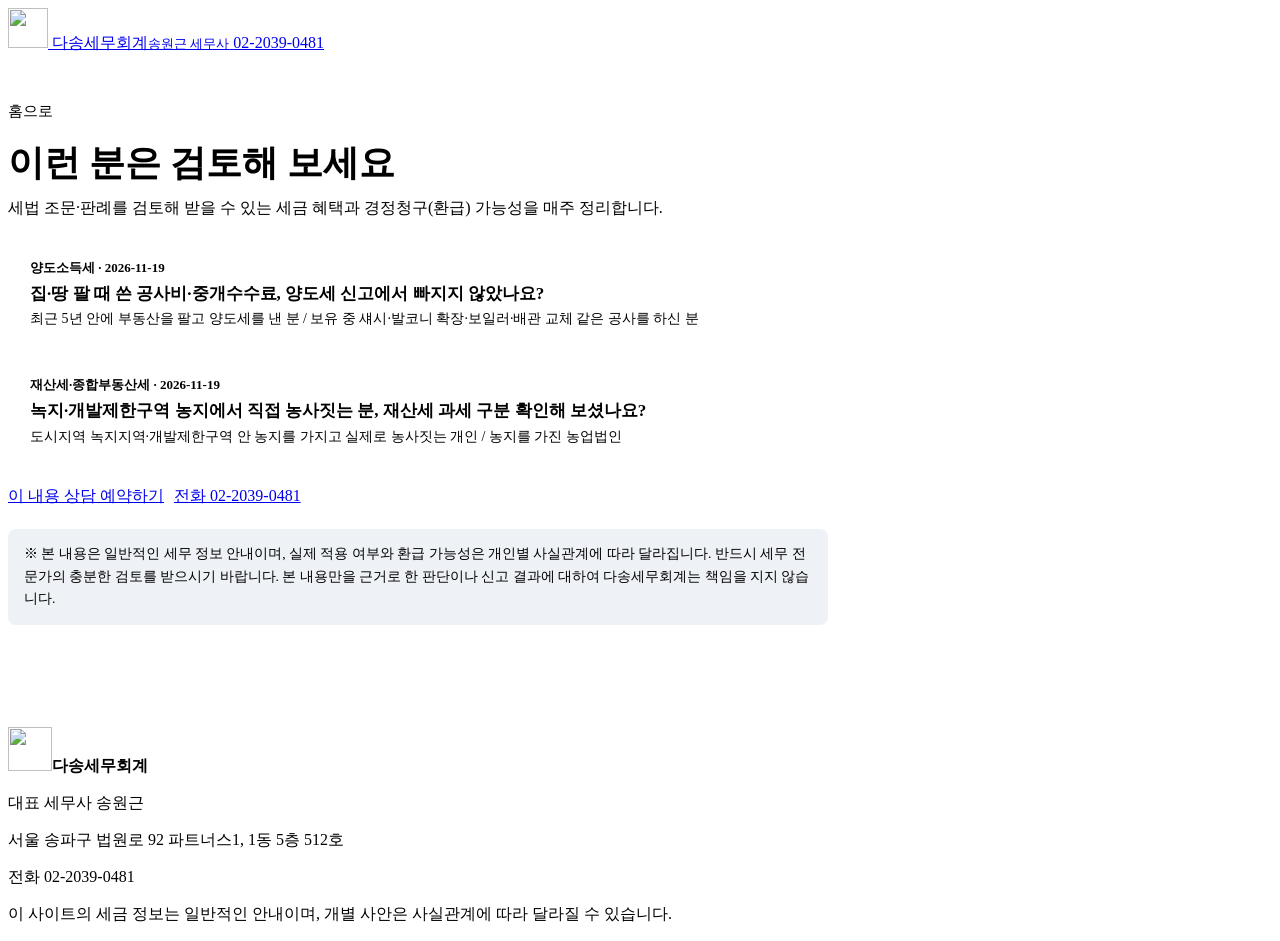
==== site/checkups/index.html @ 4ae7448d "홈페이지 원본(site/)·검토안내 정적 페이지 생성기 추가, 첫 검토안내 2건 게시" ====
<!doctype html>
<html lang="ko">
<head>
<meta charset="utf-8">
<meta name="viewport" content="width=device-width, initial-scale=1">
<title>이런 분은 검토해 보세요 | 다송세무회계 송원근 세무사</title>
<meta name="description" content="양도세·상속증여세·조특법 공제감면·취득세·재산세 등 세법 조문과 판례를 검토해, 받을 수 있는 세금 혜택과 경정청구(환급) 가능성을 대상별로 정리합니다.">
<link rel="canonical" href="https://dasongtax.co.kr/checkups/">
<meta property="og:type" content="article">
<meta property="og:site_name" content="다송세무회계">
<meta property="og:title" content="이런 분은 검토해 보세요 | 다송세무회계 송원근 세무사">
<meta property="og:description" content="양도세·상속증여세·조특법 공제감면·취득세·재산세 등 세법 조문과 판례를 검토해, 받을 수 있는 세금 혜택과 경정청구(환급) 가능성을 대상별로 정리합니다.">
<meta property="og:url" content="https://dasongtax.co.kr/checkups/">
<meta property="og:image" content="https://dasongtax.co.kr/logo.png">
<link rel="icon" href="/favicon.png" type="image/png">
<link rel="preconnect" href="https://fonts.googleapis.com">
<link rel="preconnect" href="https://fonts.gstatic.com" crossorigin>
<link href="https://fonts.googleapis.com/css2?family=IBM+Plex+Sans+KR:wght@400;500;600;700&family=Noto+Serif+KR:wght@600;700;900&display=swap" rel="stylesheet">
<link rel="stylesheet" href="/site.css">
<style>
.ck-page{padding:48px 0 72px;background:var(--paper)}
.ck-page h1{font-family:var(--serif);font-size:clamp(26px,3.2vw,36px);color:var(--navy);margin:0 0 10px;line-height:1.35}
.ck-meta{font-size:14px;color:var(--yellow);font-weight:600;margin:0 0 6px}
.ck-card{background:#fff;border:1px solid var(--line);border-radius:10px;padding:24px 26px;margin:18px 0}
.ck-card h2{font-size:18px;color:var(--navy);margin:0 0 10px}
.ck-card ul{margin:0;padding-left:20px;line-height:1.8}
.ck-card p{margin:0;line-height:1.8}
.ck-kw{font-size:14px;color:var(--muted);margin-top:14px}
.ck-basis{font-size:14px;color:var(--muted)}
.ck-disc{font-size:13.5px;color:var(--muted);background:#EEF1F5;border-radius:8px;padding:14px 16px;line-height:1.7;margin-top:22px}
.ck-cta{display:flex;flex-wrap:wrap;gap:10px;margin-top:22px}
.ck-back{display:inline-block;margin-bottom:18px;font-size:15px;color:var(--muted);text-decoration:none}
.ck-back:hover{color:var(--navy)}
.ck-list{list-style:none;padding:0;margin:0}
.ck-list li{background:#fff;border:1px solid var(--line);border-radius:10px;padding:18px 22px;margin-bottom:12px}
.ck-list a{color:var(--ink);text-decoration:none;font-weight:600;font-size:17px;line-height:1.5}
.ck-list a:hover{color:var(--yellow)}
.ck-list .t{display:block;font-size:13px;color:var(--yellow);font-weight:600;margin-bottom:4px}
.ck-list .who{display:block;font-size:14px;color:var(--muted);margin-top:4px}
</style>

</head>
<body>
<header class="top">
  <div class="wrap">
    <a class="brand" href="/">
      <img class="brand-mark" src="/logo-mark.png" alt="" width="40" height="40">
      <span>다송세무회계<small>송원근 세무사</small></span>
    </a>
    <a class="call" href="tel:0220390481">02-2039-0481</a>
  </div>
</header>
<main class="ck-page">
  <div class="wrap" style="max-width:820px">
    <a class="ck-back" href="/#checkups">홈으로</a>
    <h1>이런 분은 검토해 보세요</h1>
    <p style="color:var(--muted);margin:0 0 22px">세법 조문·판례를 검토해 받을 수 있는 세금 혜택과 경정청구(환급) 가능성을 매주 정리합니다.</p>
    <ul class="ck-list"><li><span class="t">양도소득세 · 2026-11-19</span><a href="/checkups/2026-11-19-cgt-expenses.html">집·땅 팔 때 쓴 공사비·중개수수료, 양도세 신고에서 빠지지 않았나요?</a><span class="who">최근 5년 안에 부동산을 팔고 양도세를 낸 분 / 보유 중 섀시·발코니 확장·보일러·배관 교체 같은 공사를 하신 분</span></li><li><span class="t">재산세·종합부동산세 · 2026-11-19</span><a href="/checkups/2026-11-19-farmland-separate.html">녹지·개발제한구역 농지에서 직접 농사짓는 분, 재산세 과세 구분 확인해 보셨나요?</a><span class="who">도시지역 녹지지역·개발제한구역 안 농지를 가지고 실제로 농사짓는 개인 / 농지를 가진 농업법인</span></li></ul>
    <div class="ck-cta">
  <a class="btn btn-yellow" href="https://booking.naver.com/booking/6/bizes/703279" target="_blank" rel="noopener">이 내용 상담 예약하기</a>
  <a class="btn btn-navy" href="tel:0220390481">전화 02-2039-0481</a>
</div>
    <p class="ck-disc">※ 본 내용은 일반적인 세무 정보 안내이며, 실제 적용 여부와 환급 가능성은 개인별 사실관계에 따라 달라집니다. 반드시 세무 전문가의 충분한 검토를 받으시기 바랍니다. 본 내용만을 근거로 한 판단이나 신고 결과에 대하여 다송세무회계는 책임을 지지 않습니다.</p>
  </div>
</main>
<footer>
  <div class="wrap">
    <p class="foot-brand"><img src="/logo-mark-white.png" alt="" width="44" height="44"><strong>다송세무회계</strong></p>
    <p>대표 세무사 송원근</p>
    <p>서울 송파구 법원로 92 파트너스1, 1동 5층 512호</p>
    <p>전화 02-2039-0481</p>
    <p class="note">이 사이트의 세금 정보는 일반적인 안내이며, 개별 사안은 사실관계에 따라 달라질 수 있습니다.</p>
  </div>
</footer>
</body>
</html>
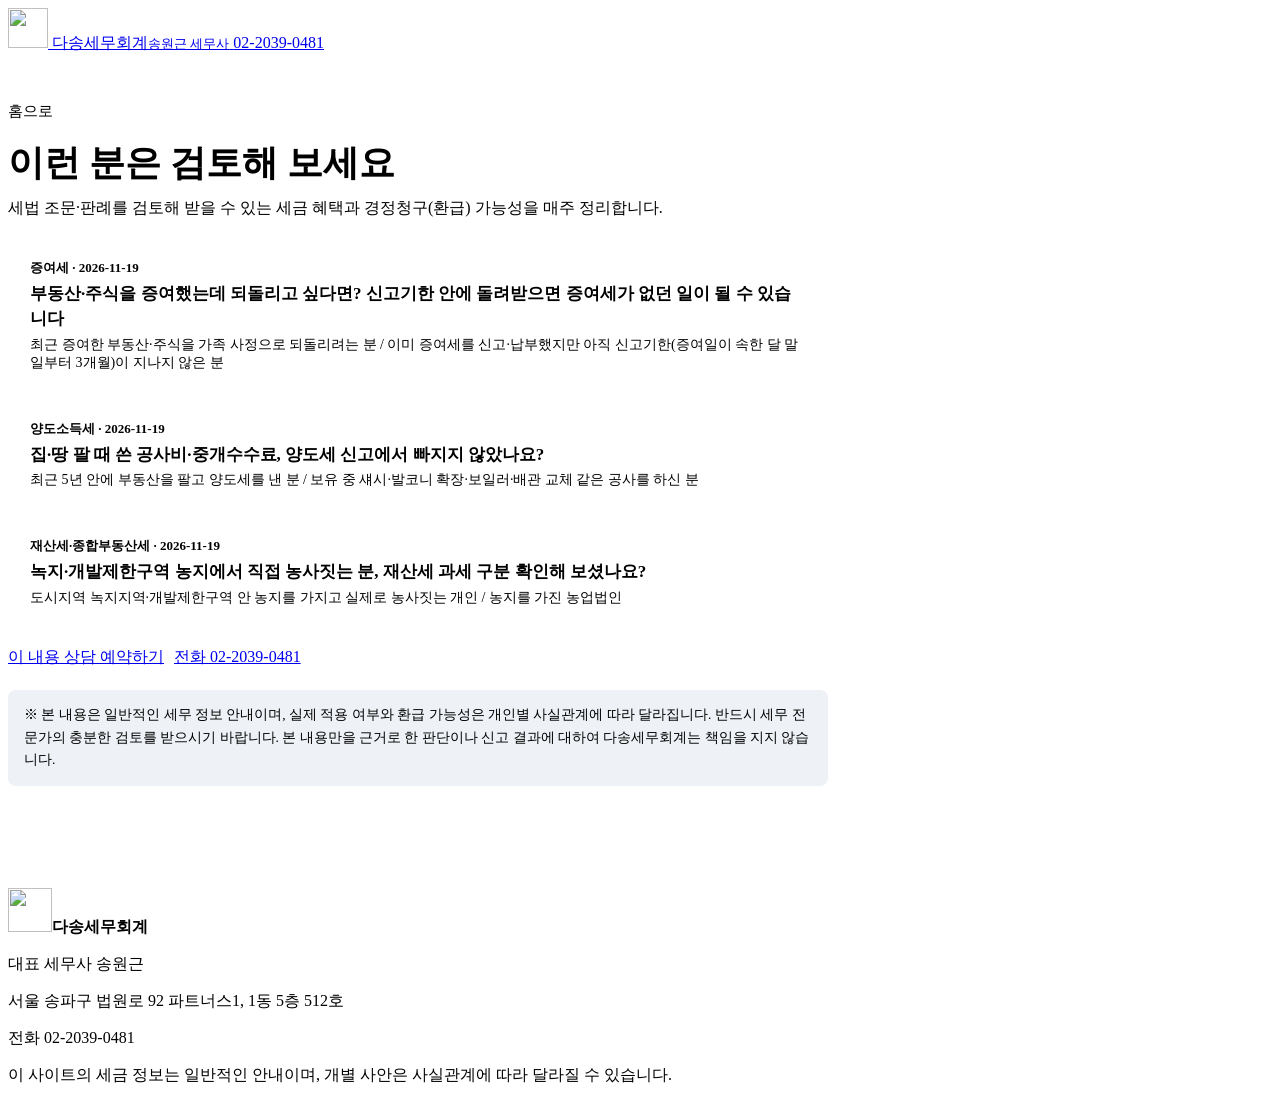
==== commit acc58572: "2026-11-20 판례·뉴스·검토안내 갱신 Co-Authored-By: Claude Opus 5.5 <noreply@anthropic.com> Claude-Session: htt" ====
--- a/site/checkups/index.html
+++ b/site/checkups/index.html
@@ -55,7 +55,7 @@
     <a class="ck-back" href="/#checkups">홈으로</a>
     <h1>이런 분은 검토해 보세요</h1>
     <p style="color:var(--muted);margin:0 0 22px">세법 조문·판례를 검토해 받을 수 있는 세금 혜택과 경정청구(환급) 가능성을 매주 정리합니다.</p>
-    <ul class="ck-list"><li><span class="t">양도소득세 · 2026-11-19</span><a href="/checkups/2026-11-19-cgt-expenses.html">집·땅 팔 때 쓴 공사비·중개수수료, 양도세 신고에서 빠지지 않았나요?</a><span class="who">최근 5년 안에 부동산을 팔고 양도세를 낸 분 / 보유 중 섀시·발코니 확장·보일러·배관 교체 같은 공사를 하신 분</span></li><li><span class="t">재산세·종합부동산세 · 2026-11-19</span><a href="/checkups/2026-11-19-farmland-separate.html">녹지·개발제한구역 농지에서 직접 농사짓는 분, 재산세 과세 구분 확인해 보셨나요?</a><span class="who">도시지역 녹지지역·개발제한구역 안 농지를 가지고 실제로 농사짓는 개인 / 농지를 가진 농업법인</span></li></ul>
+    <ul class="ck-list"><li><span class="t">증여세 · 2026-11-19</span><a href="/checkups/2026-11-19-gift-return.html">부동산·주식을 증여했는데 되돌리고 싶다면? 신고기한 안에 돌려받으면 증여세가 없던 일이 될 수 있습니다</a><span class="who">최근 증여한 부동산·주식을 가족 사정으로 되돌리려는 분 / 이미 증여세를 신고·납부했지만 아직 신고기한(증여일이 속한 달 말일부터 3개월)이 지나지 않은 분</span></li><li><span class="t">양도소득세 · 2026-11-19</span><a href="/checkups/2026-11-19-cgt-expenses.html">집·땅 팔 때 쓴 공사비·중개수수료, 양도세 신고에서 빠지지 않았나요?</a><span class="who">최근 5년 안에 부동산을 팔고 양도세를 낸 분 / 보유 중 섀시·발코니 확장·보일러·배관 교체 같은 공사를 하신 분</span></li><li><span class="t">재산세·종합부동산세 · 2026-11-19</span><a href="/checkups/2026-11-19-farmland-separate.html">녹지·개발제한구역 농지에서 직접 농사짓는 분, 재산세 과세 구분 확인해 보셨나요?</a><span class="who">도시지역 녹지지역·개발제한구역 안 농지를 가지고 실제로 농사짓는 개인 / 농지를 가진 농업법인</span></li></ul>
     <div class="ck-cta">
   <a class="btn btn-yellow" href="https://booking.naver.com/booking/6/bizes/703279" target="_blank" rel="noopener">이 내용 상담 예약하기</a>
   <a class="btn btn-navy" href="tel:0220390481">전화 02-2039-0481</a>
